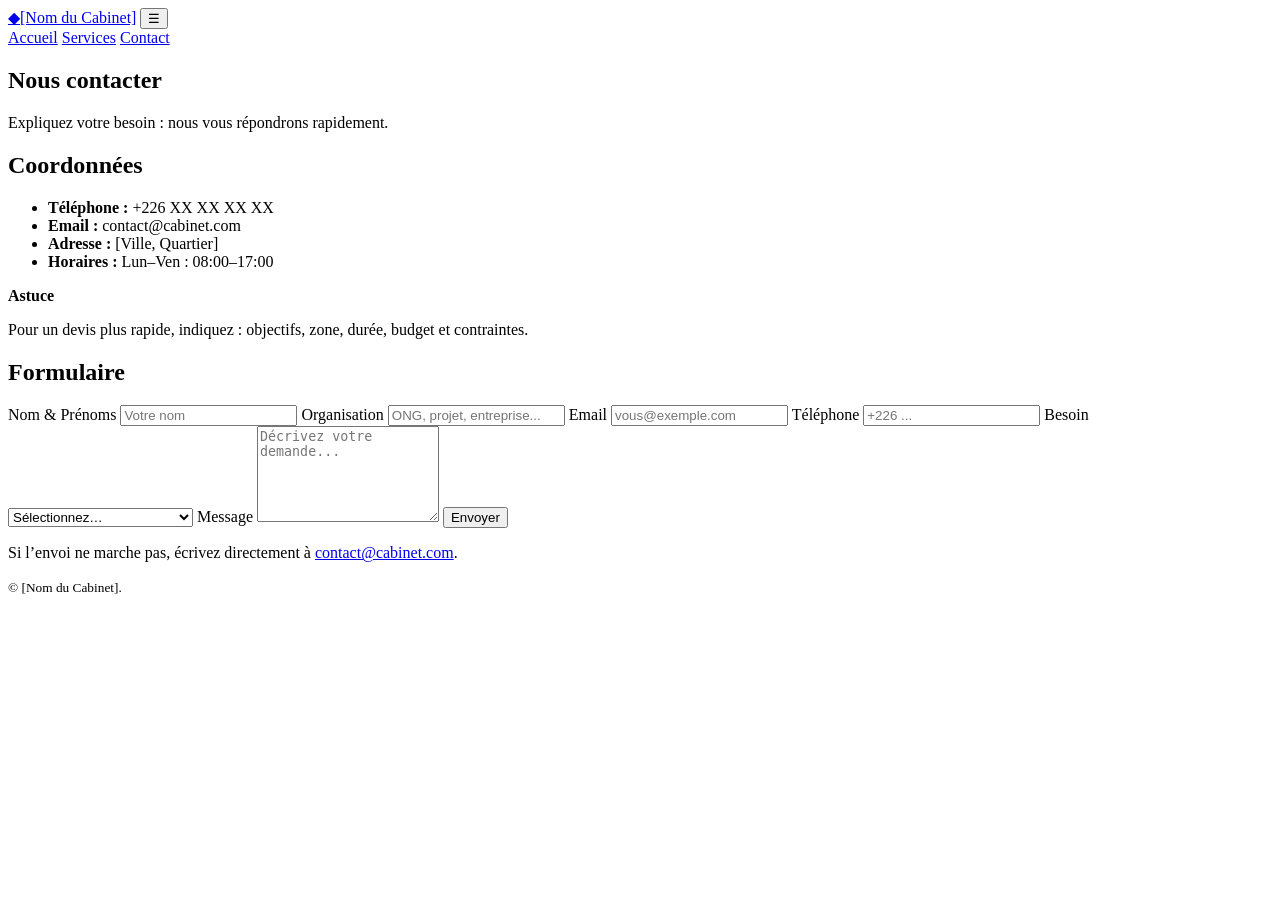
==== contact.html @ 55f2aa3d "Create contact.html" ====
<!doctype html>
<html lang="fr">
<head>
  <meta charset="utf-8" />
  <meta name="viewport" content="width=device-width,initial-scale=1" />
  <meta name="description" content="Contactez notre cabinet pour vos besoins en S&E, statistiques, renforcement de capacités et gestion de projets." />
  <title>Contact — Africa Globla Sciences Consulting</title>
  <link rel="stylesheet" href="styles.css" />
</head>
<body>
  <header class="header">
    <div class="container header__inner">
      <a class="brand" href="index.html"><span class="brand__logo">◆</span><span class="brand__name">[Nom du Cabinet]</span></a>
      <button class="nav__toggle" aria-expanded="false" aria-controls="nav" aria-label="Ouvrir le menu">☰</button>
      <nav id="nav" class="nav">
        <a href="index.html">Accueil</a>
        <a href="services.html">Services</a>
        <a class="active" href="contact.html">Contact</a>
      </nav>
    </div>
  </header>

  <main>
    <section class="pagehead">
      <div class="container">
        <h1>Nous contacter</h1>
        <p>Expliquez votre besoin : nous vous répondrons rapidement.</p>
      </div>
    </section>

    <section class="section">
      <div class="container grid grid--2">
        <div class="card">
          <h2>Coordonnées</h2>
          <ul class="contact-list">
            <li><strong>Téléphone :</strong> +226 XX XX XX XX</li>
            <li><strong>Email :</strong> contact@cabinet.com</li>
            <li><strong>Adresse :</strong> [Ville, Quartier]</li>
            <li><strong>Horaires :</strong> Lun–Ven : 08:00–17:00</li>
          </ul>
          <div class="callout">
            <strong>Astuce</strong>
            <p>Pour un devis plus rapide, indiquez : objectifs, zone, durée, budget et contraintes.</p>
          </div>
        </div>

        <form class="card form" id="contactForm">
          <h2>Formulaire</h2>

          <label>
            Nom & Prénoms
            <input name="name" type="text" placeholder="Votre nom" required />
          </label>

          <label>
            Organisation
            <input name="org" type="text" placeholder="ONG, projet, entreprise..." />
          </label>

          <label>
            Email
            <input name="email" type="email" placeholder="vous@exemple.com" required />
          </label>

          <label>
            Téléphone
            <input name="phone" type="tel" placeholder="+226 ..." />
          </label>

          <label>
            Besoin
            <select name="need" required>
              <option value="">Sélectionnez…</option>
              <option>Systèmes statistiques</option>
              <option>Suivi-Évaluation (S&E)</option>
              <option>Renforcement de capacités</option>
              <option>Gestion de projets</option>
              <option>Autre</option>
            </select>
          </label>

          <label>
            Message
            <textarea name="message" rows="6" placeholder="Décrivez votre demande..." required></textarea>
          </label>

          <button class="btn" type="submit">Envoyer</button>
          <p class="muted" id="formMsg" role="status" aria-live="polite"></p>

          <!-- Option simple: ouvrir un mail au clic (sans backend) -->
          <p class="muted">
            Si l’envoi ne marche pas, écrivez directement à
            <a class="link" href="mailto:contact@cabinet.com">contact@cabinet.com</a>.
          </p>
        </form>
      </div>
    </section>
  </main>

  <footer class="footer">
    <div class="container footer__bottom">
      <small>© <span id="year"></span> [Nom du Cabinet].</small>
    </div>
  </footer>

  <script src="script.js"></script>
</body>
</html>
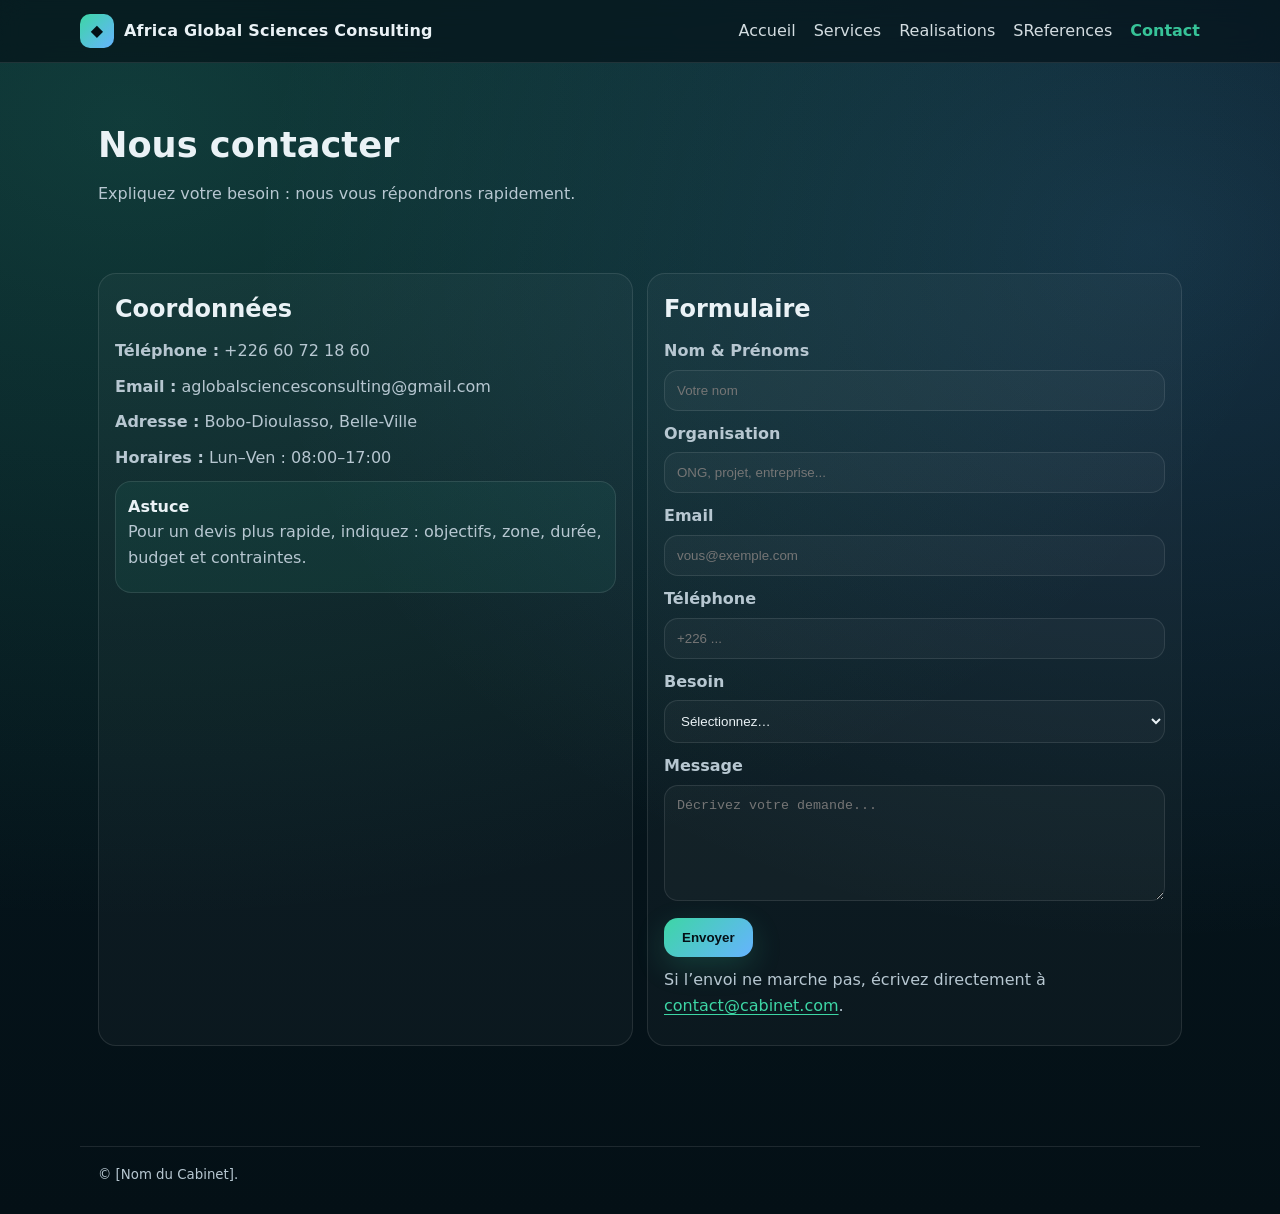
==== commit 3c316da3: "Update contact.html" ====
--- a/contact.html
+++ b/contact.html
@@ -10,11 +10,13 @@
 <body>
   <header class="header">
     <div class="container header__inner">
-      <a class="brand" href="index.html"><span class="brand__logo">◆</span><span class="brand__name">[Nom du Cabinet]</span></a>
+      <a class="brand" href="index.html"><span class="brand__logo">◆</span><span class="brand__name">Africa Global Sciences Consulting</span></a>
       <button class="nav__toggle" aria-expanded="false" aria-controls="nav" aria-label="Ouvrir le menu">☰</button>
       <nav id="nav" class="nav">
         <a href="index.html">Accueil</a>
         <a href="services.html">Services</a>
+        <a href="realisations.html">Realisations</a>
+        <a href="references.html">SReferences</a>
         <a class="active" href="contact.html">Contact</a>
       </nav>
     </div>
@@ -33,9 +35,9 @@
         <div class="card">
           <h2>Coordonnées</h2>
           <ul class="contact-list">
-            <li><strong>Téléphone :</strong> +226 XX XX XX XX</li>
-            <li><strong>Email :</strong> contact@cabinet.com</li>
-            <li><strong>Adresse :</strong> [Ville, Quartier]</li>
+            <li><strong>Téléphone :</strong> +226 60 72 18 60 </li>
+            <li><strong>Email :</strong> aglobalsciencesconsulting@gmail.com</li>
+            <li><strong>Adresse :</strong> Bobo-Dioulasso, Belle-Ville</li>
             <li><strong>Horaires :</strong> Lun–Ven : 08:00–17:00</li>
           </ul>
           <div class="callout">
@@ -75,6 +77,8 @@
               <option>Suivi-Évaluation (S&E)</option>
               <option>Renforcement de capacités</option>
               <option>Gestion de projets</option>
+              <option>Evaluation (Baseline, mi-parcours, finale)</option>
+              <option>Partenariat</option>
               <option>Autre</option>
             </select>
           </label>
@@ -90,7 +94,7 @@
           <!-- Option simple: ouvrir un mail au clic (sans backend) -->
           <p class="muted">
             Si l’envoi ne marche pas, écrivez directement à
-            <a class="link" href="mailto:contact@cabinet.com">contact@cabinet.com</a>.
+            <a class="link" href="mailto:aglobalsicencesconsulting@gmail.com">contact@cabinet.com</a>.
           </p>
         </form>
       </div>
--- a/styles.css
+++ b/styles.css
@@ -0,0 +1,277 @@
+:root{
+  --bg:#071B24;
+  --bg2:#0B3A53;
+  --card:#0E2430;
+  --text:#EAF2F6;
+  --muted:#B7C7D1;
+  --accent:#3DD6A5;
+  --accent2:#66B3FF;
+  --border:rgba(255,255,255,.10);
+  --shadow: 0 18px 60px rgba(0,0,0,.35);
+  --radius: 18px;
+  --container: 1120px;
+}
+
+*{box-sizing:border-box}
+html,body{margin:0;padding:0}
+body{
+  font-family: system-ui, -apple-system, Segoe UI, Roboto, Arial, sans-serif;
+  background: radial-gradient(1200px 800px at 10% 10%, rgba(61,214,165,.18), transparent),
+              radial-gradient(900px 700px at 90% 20%, rgba(102,179,255,.16), transparent),
+              linear-gradient(180deg, var(--bg), #041016);
+  color: var(--text);
+  line-height: 1.6;
+}
+
+a{color:inherit;text-decoration:none}
+.container{max-width:var(--container); margin:0 auto; padding:0 18px}
+
+.header{
+  position:sticky; top:0; z-index:50;
+  background: rgba(4,16,22,.65);
+  backdrop-filter: blur(12px);
+  border-bottom: 1px solid var(--border);
+}
+.header__inner{
+  display:flex; align-items:center; justify-content:space-between;
+  padding: 14px 0;
+}
+
+.brand{display:flex; align-items:center; gap:10px; font-weight:800}
+.brand__logo{
+  width:34px; height:34px; display:grid; place-items:center;
+  border-radius: 10px;
+  background: linear-gradient(135deg, var(--accent), var(--accent2));
+  color:#031015;
+}
+.brand__name{letter-spacing:.2px}
+.brand--footer{margin-bottom:10px}
+
+.nav{display:flex; align-items:center; gap:18px}
+.nav a{opacity:.9}
+.nav a:hover{opacity:1}
+.nav a.active{color: var(--accent); font-weight:700}
+
+.nav__toggle{
+  display:none;
+  background:transparent;
+  border: 1px solid var(--border);
+  color: var(--text);
+  border-radius: 12px;
+  padding: 8px 10px;
+  cursor:pointer;
+}
+
+.btn{
+  display:inline-flex; align-items:center; justify-content:center;
+  padding: 12px 18px;
+  border-radius: 14px;
+  background: linear-gradient(135deg, var(--accent), var(--accent2));
+  color:#041016;
+  font-weight:800;
+  border: 0;
+  cursor:pointer;
+  box-shadow: 0 10px 30px rgba(61,214,165,.18);
+}
+.btn--ghost{
+  background: transparent;
+  color: var(--text);
+  border: 1px solid var(--border);
+  box-shadow:none;
+}
+.btn--light{
+  background: #fff;
+  color:#041016;
+}
+.btn--small{padding: 9px 12px; border-radius: 12px; font-weight:800}
+
+.link{color: var(--accent); text-decoration: underline; text-underline-offset: 3px}
+
+.hero{padding: 68px 0 36px}
+.hero__grid{
+  display:grid; gap:22px;
+  grid-template-columns: 1.35fr .9fr;
+  align-items: start;
+}
+.badge{
+  display:inline-block;
+  padding: 6px 12px;
+  border-radius: 999px;
+  border: 1px solid var(--border);
+  background: rgba(255,255,255,.04);
+  color: var(--muted);
+  font-weight:700;
+  margin: 0 0 12px;
+}
+.hero h1{font-size: clamp(28px, 4.2vw, 46px); line-height:1.1; margin:0 0 12px}
+.accent{color: var(--accent)}
+.hero__lead{color: var(--muted); margin:0 0 18px; font-size: 1.05rem}
+.hero__actions{display:flex; gap:12px; flex-wrap:wrap; margin-bottom: 18px}
+
+.hero__stats{
+  display:grid; grid-template-columns: repeat(3, minmax(0,1fr));
+  gap: 12px;
+}
+.stat{
+  border: 1px solid var(--border);
+  background: rgba(255,255,255,.03);
+  border-radius: 16px;
+  padding: 12px;
+}
+.stat__num{font-size: 1.2rem; font-weight:900}
+.stat__label{color: var(--muted); font-size: .92rem}
+
+.hero__card{
+  background: linear-gradient(180deg, rgba(255,255,255,.06), rgba(255,255,255,.03));
+  border: 1px solid var(--border);
+  border-radius: var(--radius);
+  padding: 18px;
+  box-shadow: var(--shadow);
+}
+.hero__card h2{margin: 2px 0 10px; font-size: 1.2rem}
+.checklist{list-style:none; padding:0; margin:0 0 12px}
+.checklist li{position:relative; padding-left: 26px; margin: 8px 0; color: var(--muted)}
+.checklist li::before{
+  content:"✓"; position:absolute; left:0; top:0;
+  color: var(--accent); font-weight:900;
+}
+.callout{
+  border: 1px solid var(--border);
+  background: rgba(61,214,165,.07);
+  border-radius: 16px;
+  padding: 12px;
+}
+.callout p{margin:.35rem 0 .5rem; color: var(--muted)}
+
+.section{padding: 54px 0}
+.section--alt{background: rgba(255,255,255,.02); border-top:1px solid var(--border); border-bottom:1px solid var(--border)}
+.section__head{margin-bottom: 18px}
+.section__head h2{margin:0 0 6px; font-size: 1.8rem}
+.section__head p{margin:0; color: var(--muted)}
+.section__cta{display:flex; gap:12px; margin-top: 18px; flex-wrap:wrap}
+
+.grid{display:grid; gap: 14px}
+.grid--4{grid-template-columns: repeat(4, minmax(0,1fr))}
+.grid--3{grid-template-columns: repeat(3, minmax(0,1fr))}
+.grid--2{grid-template-columns: repeat(2, minmax(0,1fr))}
+
+.card{
+  background: rgba(255,255,255,.03);
+  border: 1px solid var(--border);
+  border-radius: var(--radius);
+  padding: 16px;
+}
+.card h3, .card h2{margin: 0 0 8px}
+.card p{margin: 0 0 10px; color: var(--muted)}
+
+.bullets{margin:0; padding-left: 18px; color: var(--muted)}
+.bullets li{margin: 6px 0}
+.meta{font-size:.92rem; color: var(--muted)}
+
+.steps{
+  display:grid; gap: 14px;
+  grid-template-columns: repeat(4, minmax(0,1fr));
+}
+.step{
+  border:1px solid var(--border);
+  background: rgba(255,255,255,.03);
+  border-radius: var(--radius);
+  padding: 14px;
+}
+.step__num{
+  width:36px; height:36px; border-radius: 12px;
+  display:grid; place-items:center;
+  background: rgba(61,214,165,.15);
+  border: 1px solid var(--border);
+  font-weight: 900; color: var(--accent);
+  margin-bottom: 10px;
+}
+
+.chips{display:flex; flex-wrap:wrap; gap:10px}
+.chip{
+  padding: 8px 12px;
+  border-radius: 999px;
+  border: 1px solid var(--border);
+  background: rgba(255,255,255,.03);
+  color: var(--muted);
+  font-weight: 700;
+}
+
+.cta{
+  padding: 34px 0;
+  background: linear-gradient(135deg, rgba(61,214,165,.18), rgba(102,179,255,.15));
+  border-top: 1px solid var(--border);
+}
+.cta__inner{
+  display:flex; align-items:center; justify-content:space-between;
+  gap: 18px; flex-wrap:wrap;
+}
+.cta h2{margin:0 0 6px}
+.cta p{margin:0; color: rgba(3,16,21,.85); font-weight: 650}
+.cta .btn--light{box-shadow: 0 18px 40px rgba(0,0,0,.22)}
+
+.footer{padding: 28px 0}
+.footer__grid{
+  display:grid; grid-template-columns: 1.2fr .9fr .9fr;
+  gap: 14px;
+}
+.footer h3{margin:0 0 10px}
+.footer__links{list-style:none; padding:0; margin:0}
+.footer__links li{margin: 8px 0; color: var(--muted)}
+.footer__links a:hover{color: var(--accent)}
+.footer__bottom{
+  border-top: 1px solid var(--border);
+  margin-top: 18px;
+  padding-top: 14px;
+  color: var(--muted);
+}
+.muted{color: var(--muted)}
+
+.pagehead{padding: 54px 0 12px}
+.pagehead h1{margin:0 0 8px; font-size: 2.2rem}
+.pagehead p{margin:0; color: var(--muted)}
+
+.form label{display:block; margin: 10px 0; color: var(--muted); font-weight: 700}
+input, select, textarea{
+  width:100%;
+  margin-top:6px;
+  padding: 12px 12px;
+  border-radius: 14px;
+  background: rgba(255,255,255,.03);
+  border: 1px solid var(--border);
+  color: var(--text);
+  outline: none;
+}
+input:focus, select:focus, textarea:focus{
+  border-color: rgba(61,214,165,.65);
+  box-shadow: 0 0 0 4px rgba(61,214,165,.12);
+}
+.contact-list{list-style:none; padding:0; margin:0; color: var(--muted)}
+.contact-list li{margin: 10px 0}
+
+@media (max-width: 980px){
+  .hero__grid{grid-template-columns: 1fr}
+  .grid--4{grid-template-columns: repeat(2, minmax(0,1fr))}
+  .grid--3{grid-template-columns: 1fr}
+  .steps{grid-template-columns: repeat(2, minmax(0,1fr))}
+  .footer__grid{grid-template-columns: 1fr}
+}
+
+@media (max-width: 640px){
+  .nav__toggle{display:inline-flex}
+  .nav{
+    position:absolute;
+    right: 18px; top: 64px;
+    flex-direction: column;
+    background: rgba(4,16,22,.95);
+    border: 1px solid var(--border);
+    border-radius: 16px;
+    padding: 12px;
+    width: min(92vw, 320px);
+    display:none;
+  }
+  .nav.is-open{display:flex}
+  .grid--2{grid-template-columns: 1fr}
+  .grid--4{grid-template-columns: 1fr}
+  .steps{grid-template-columns: 1fr}
+}
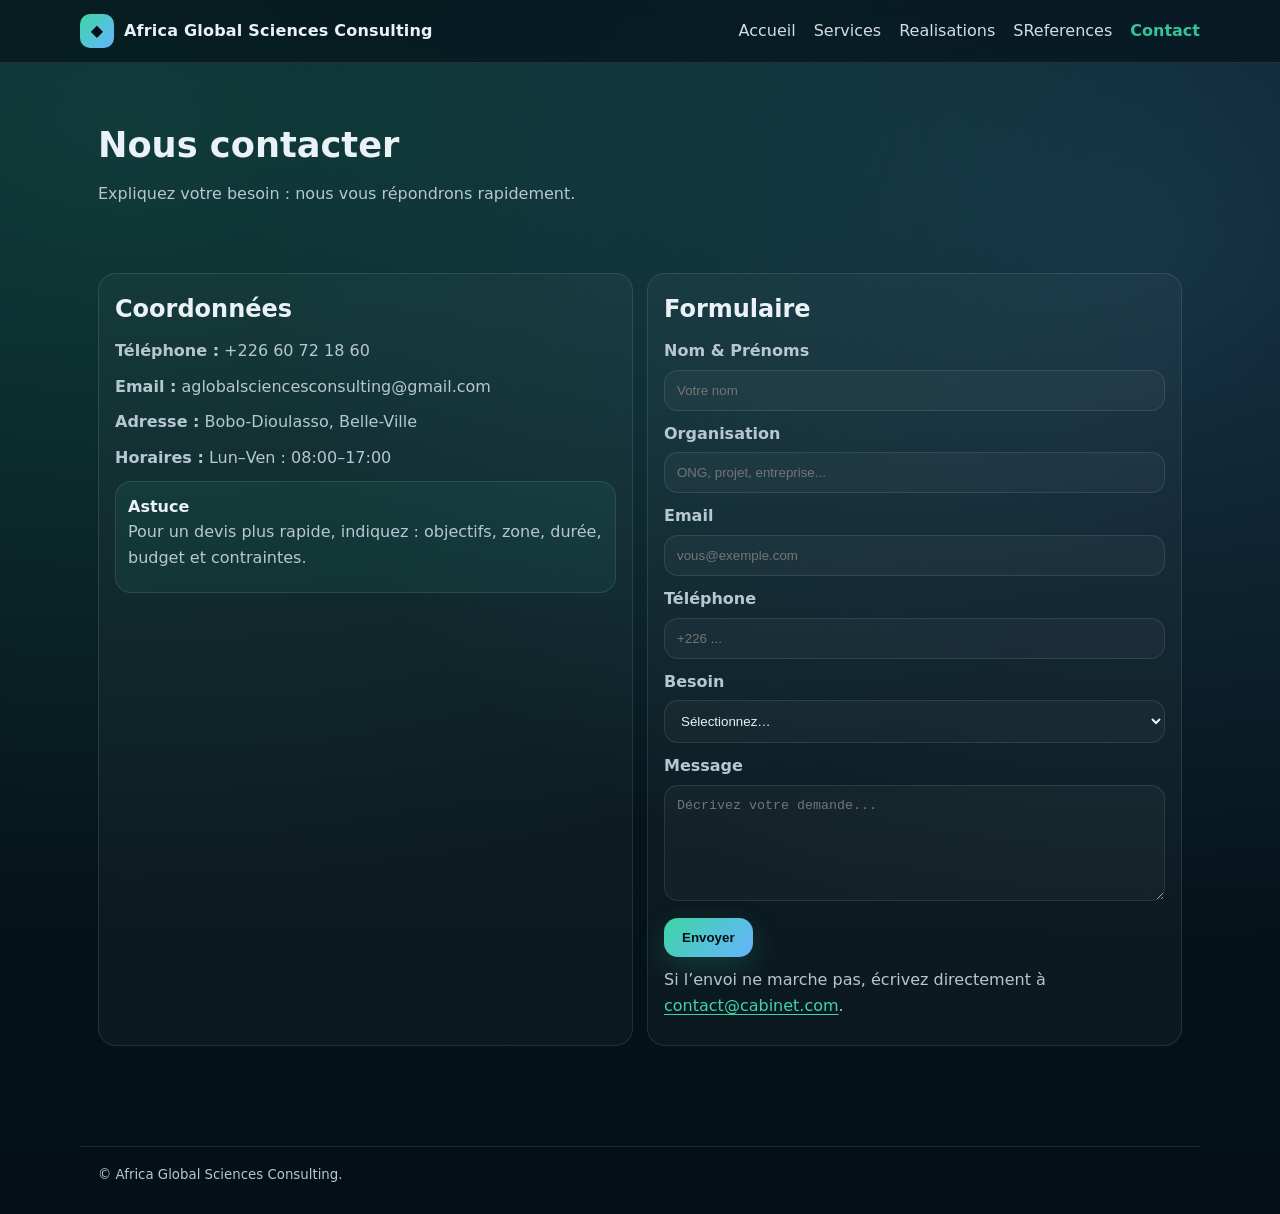
==== commit 81d2a888: "Update contact.html" ====
--- a/contact.html
+++ b/contact.html
@@ -103,7 +103,7 @@
 
   <footer class="footer">
     <div class="container footer__bottom">
-      <small>© <span id="year"></span> [Nom du Cabinet].</small>
+      <small>© <span id="year"></span> Africa Global Sciences Consulting.</small>
     </div>
   </footer>
 
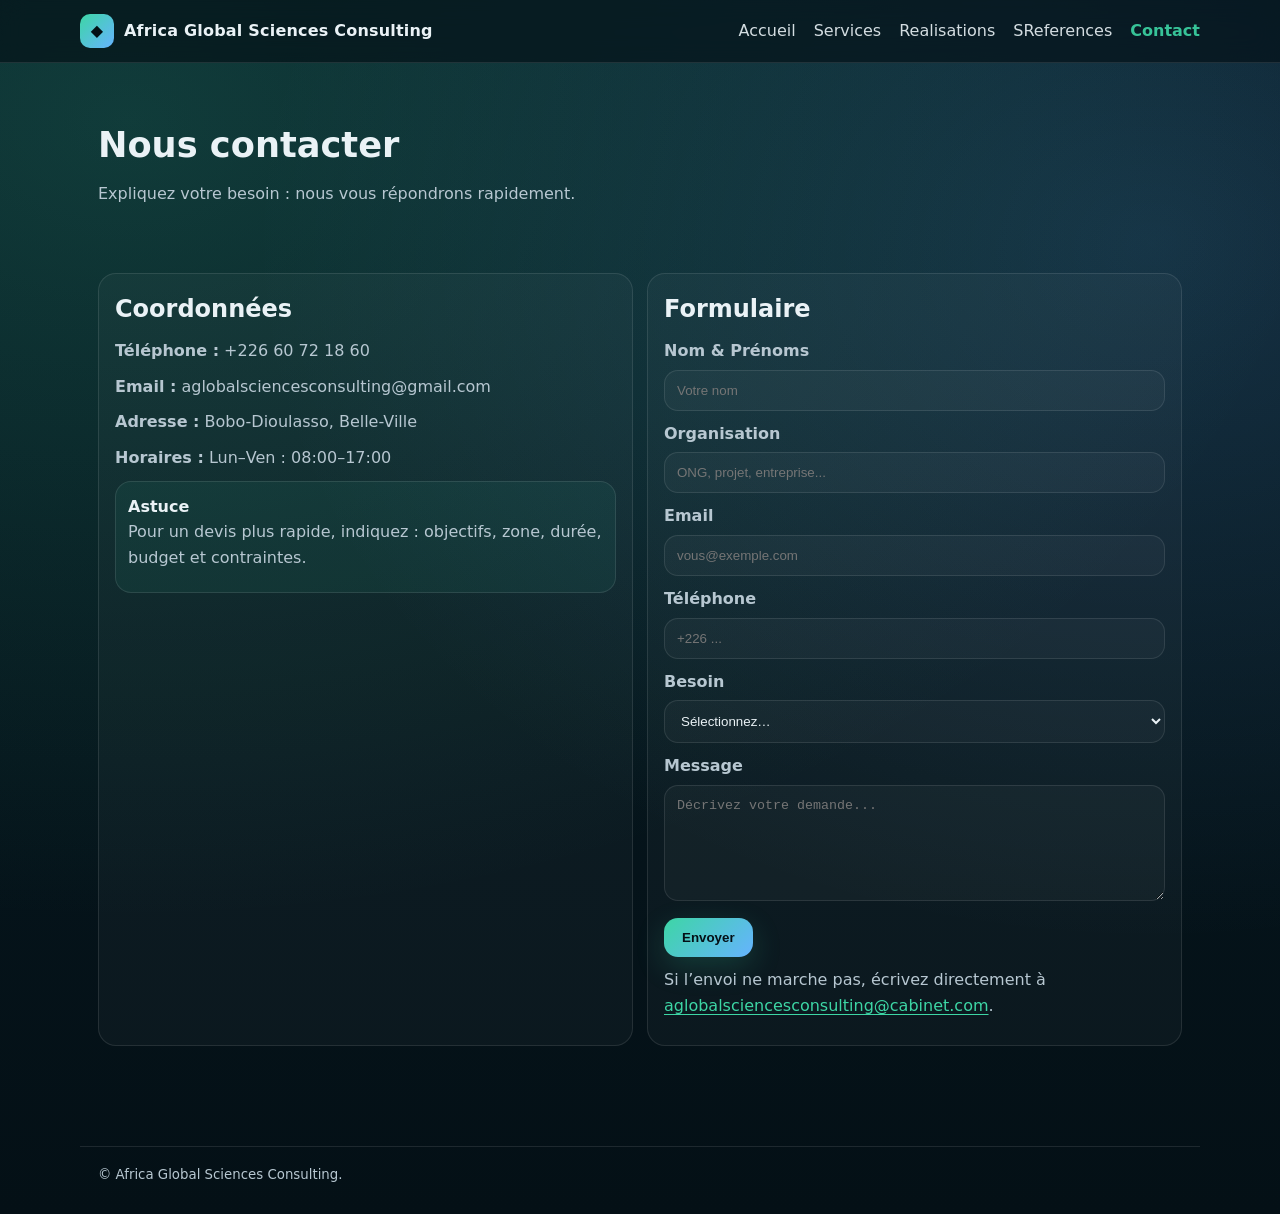
==== commit bac6994a: "Update contact.html" ====
--- a/contact.html
+++ b/contact.html
@@ -94,7 +94,7 @@
           <!-- Option simple: ouvrir un mail au clic (sans backend) -->
           <p class="muted">
             Si l’envoi ne marche pas, écrivez directement à
-            <a class="link" href="mailto:aglobalsicencesconsulting@gmail.com">contact@cabinet.com</a>.
+            <a class="link" href="mailto:aglobalsicencesconsulting@gmail.com">aglobalsciencesconsulting@cabinet.com</a>.
           </p>
         </form>
       </div>
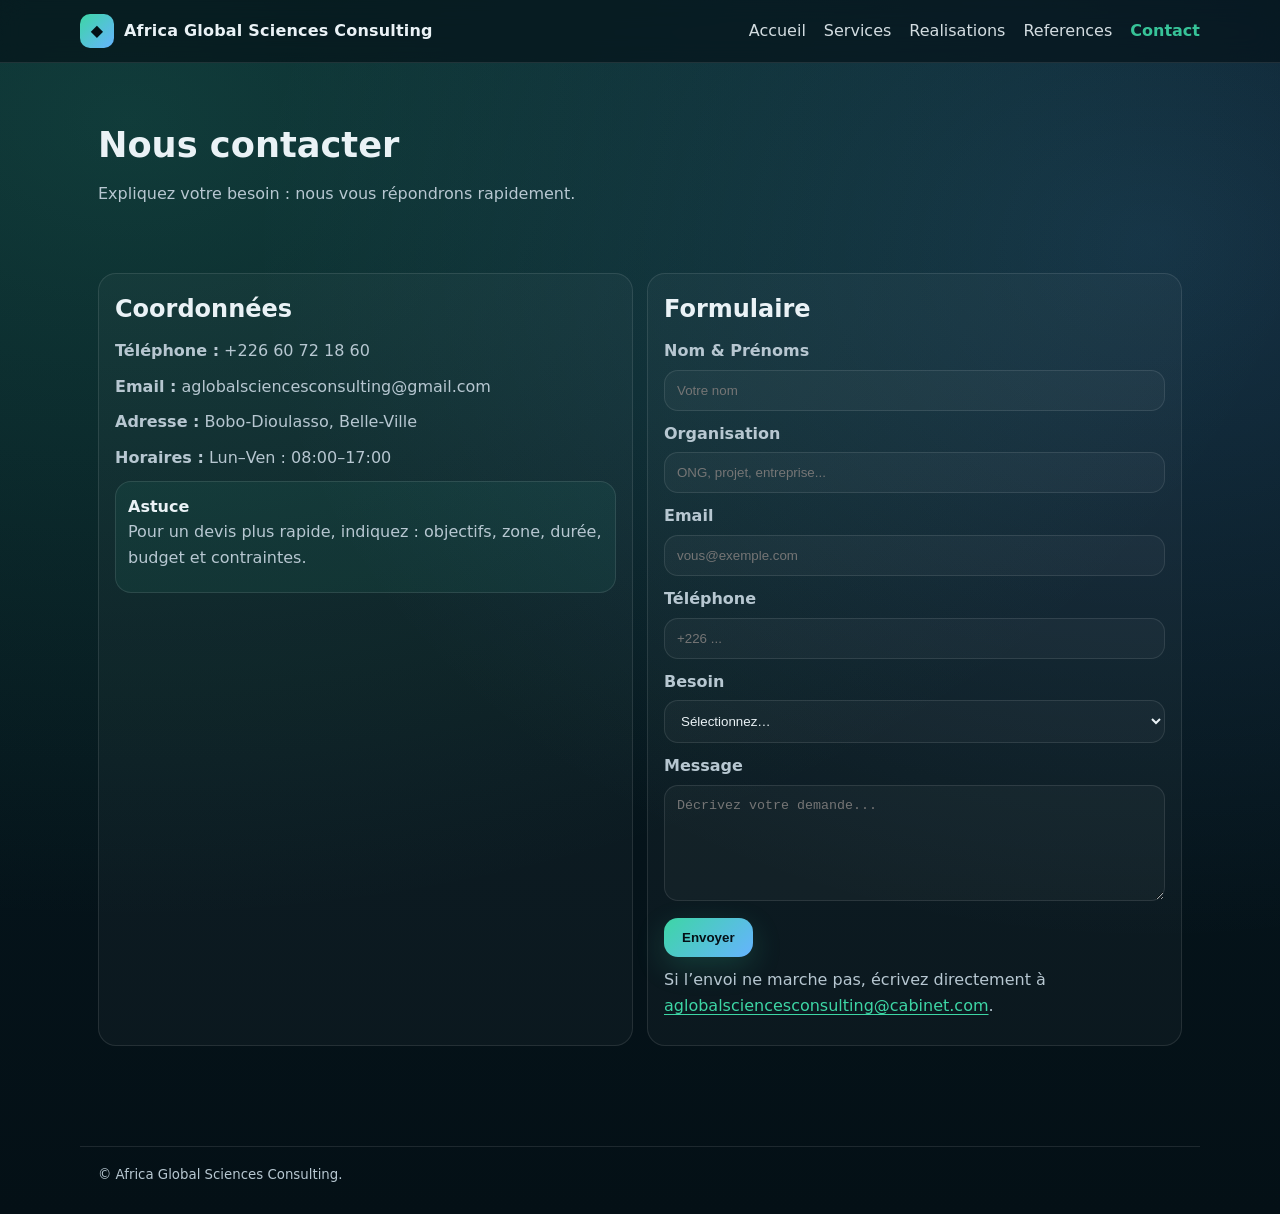
==== commit 8e41487b: "Update contact.html" ====
--- a/contact.html
+++ b/contact.html
@@ -16,7 +16,7 @@
         <a href="index.html">Accueil</a>
         <a href="services.html">Services</a>
         <a href="realisations.html">Realisations</a>
-        <a href="references.html">SReferences</a>
+        <a href="references.html">References</a>
         <a class="active" href="contact.html">Contact</a>
       </nav>
     </div>
